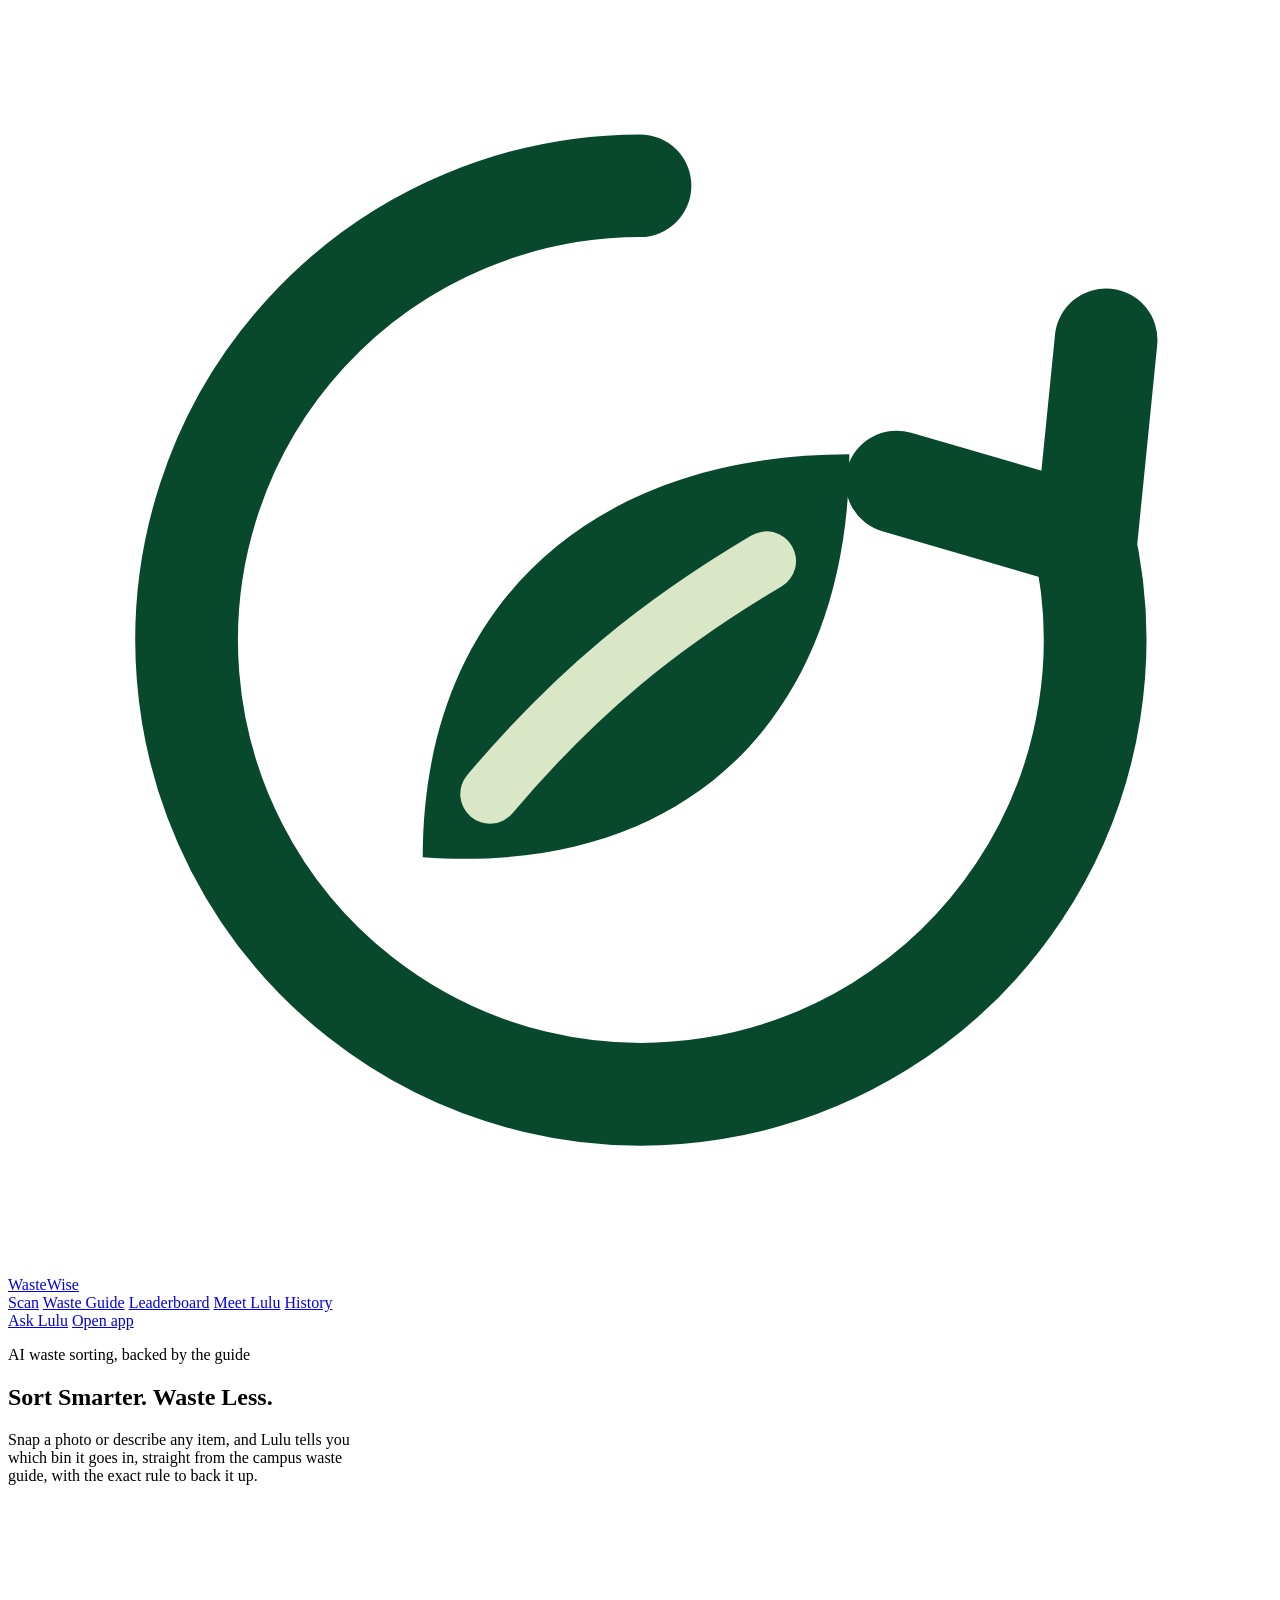
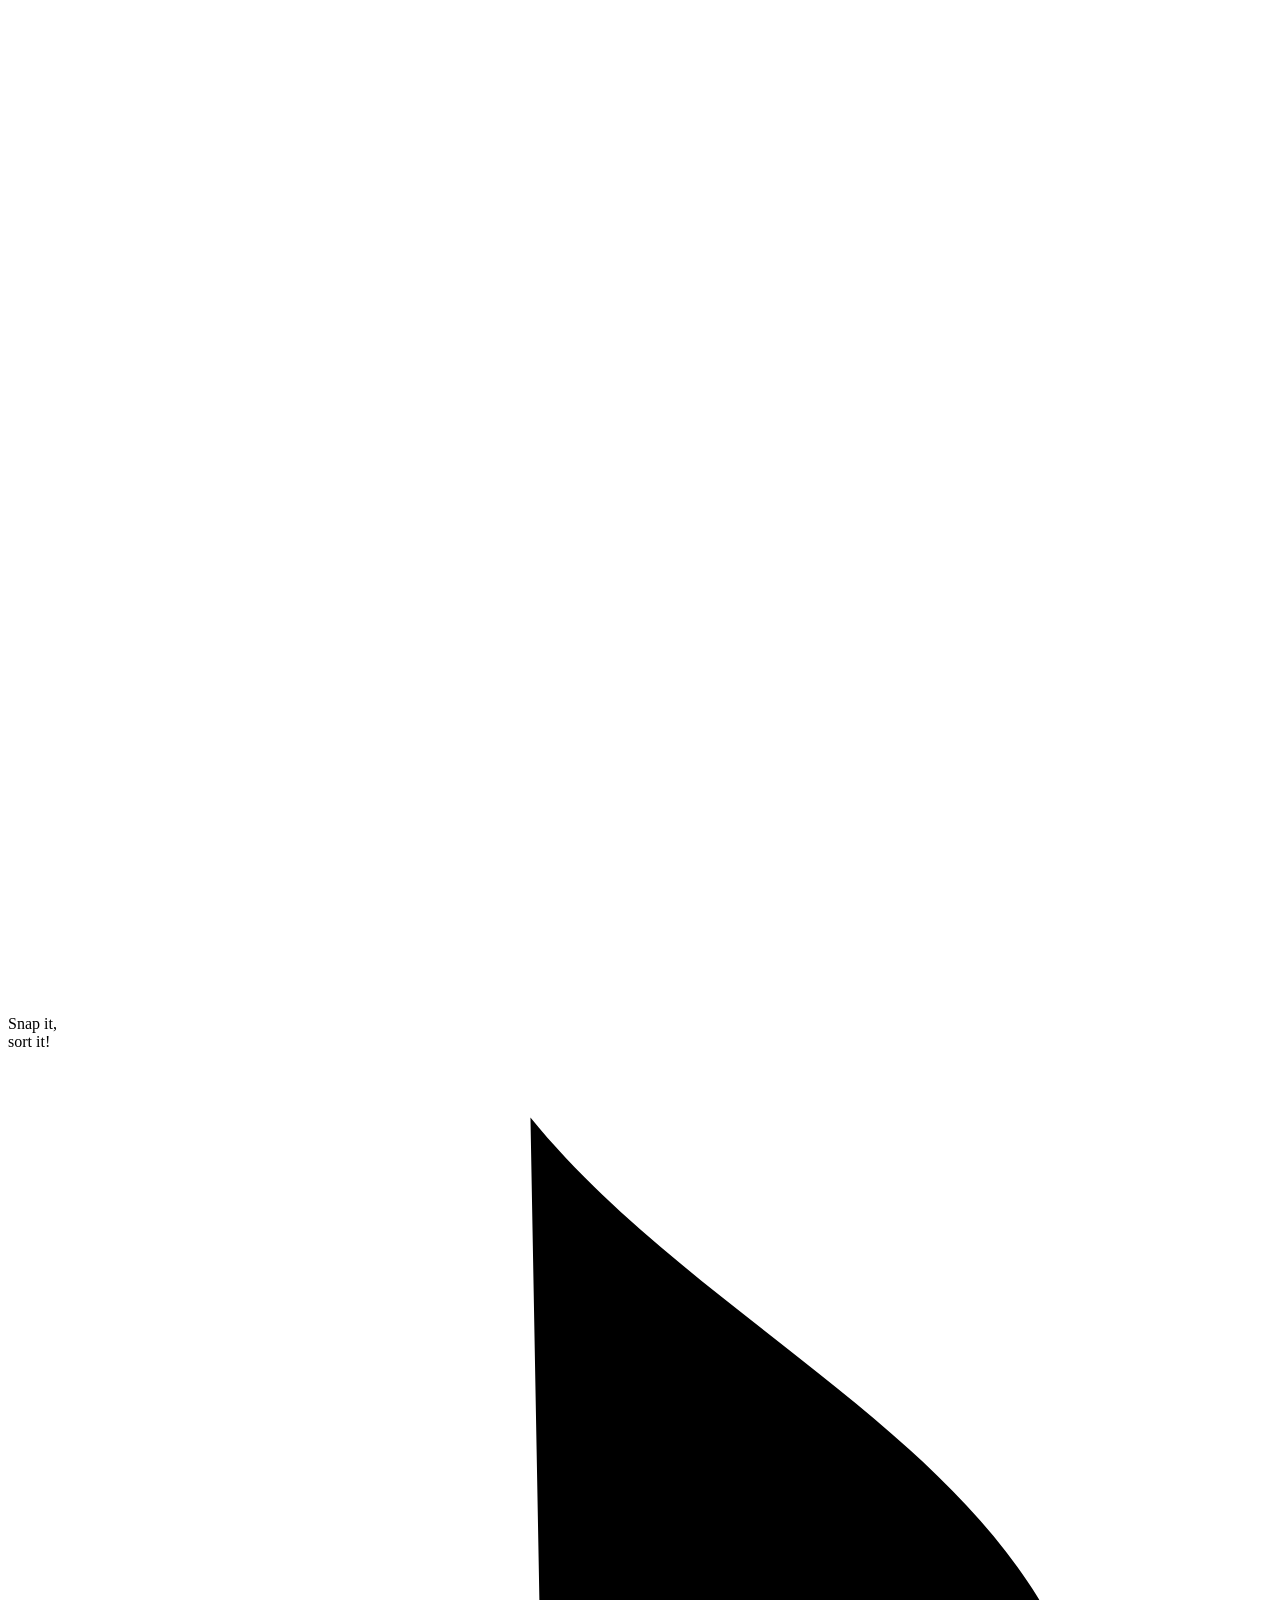
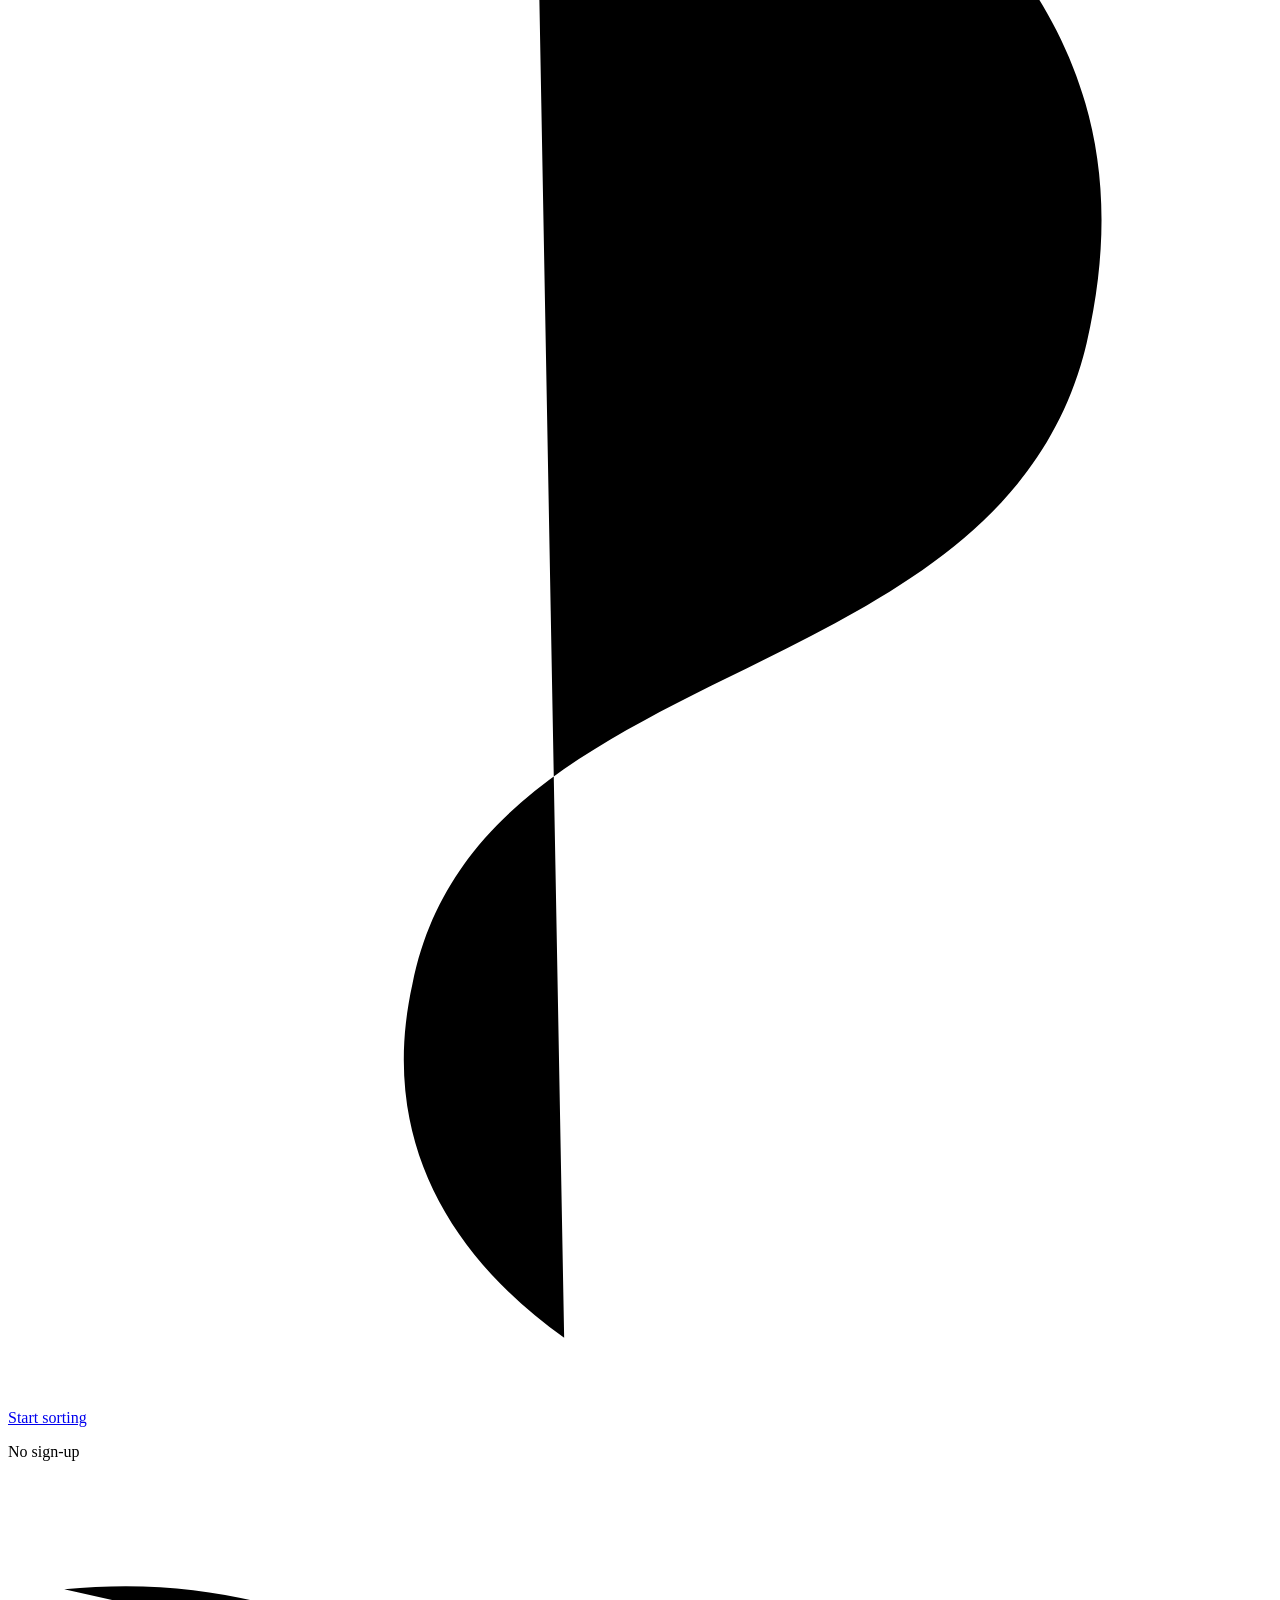
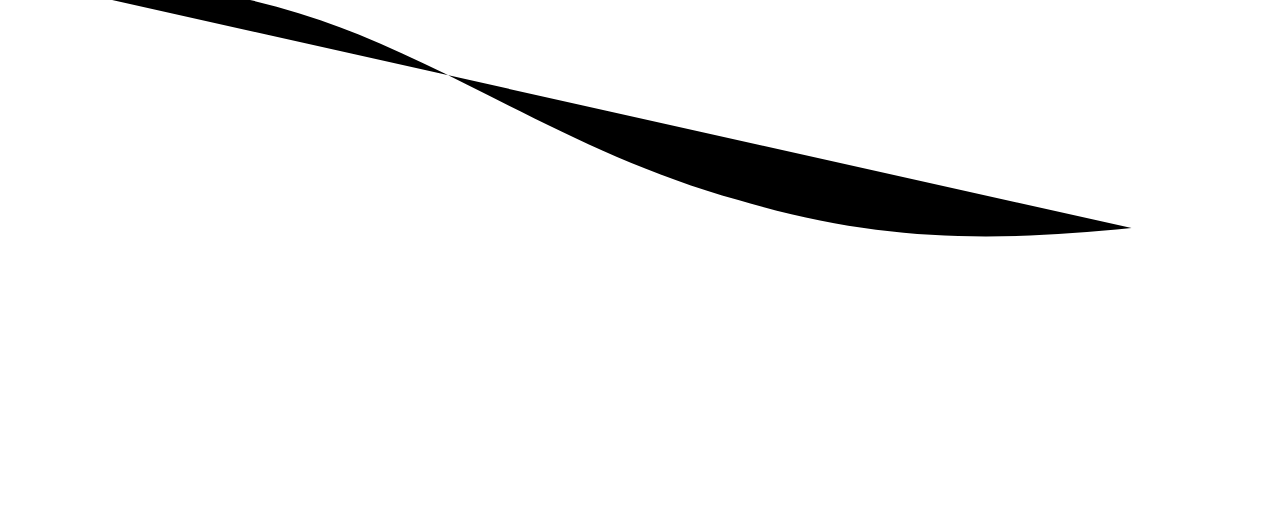
==== index.html @ fc550d1c "Smarter describe box, animations throughout, and eight new features Describe box and Lulu - Question" ====
<!DOCTYPE html>
<html lang="en">
  <head>
    <meta charset="UTF-8" />
    <meta name="viewport" content="width=device-width, initial-scale=1.0, viewport-fit=cover" />
    <title>WasteWise — Sort smarter. Waste less.</title>
    <meta name="description" content="AI waste-sorting assistant for the Zenith campus. Snap or describe any item and Lulu tells you which bin it goes in, straight from the campus waste guide." />
    <meta property="og:title" content="WasteWise — Sort smarter. Waste less." />
    <meta property="og:description" content="AI waste-sorting assistant for the Zenith campus. Snap or describe any item and Lulu tells you which bin it goes in, straight from the campus waste guide." />
    <meta property="og:type" content="website" />
    <meta name="twitter:card" content="summary_large_image" />
    <meta name="theme-color" content="#F5F8EF" />
    <link rel="icon" type="image/svg+xml" href="/favicon.svg" />
    <link rel="manifest" href="/manifest.webmanifest" />
    <link rel="apple-touch-icon" href="/icons/icon-192.png" />
    <link rel="preconnect" href="https://fonts.googleapis.com" />
    <link rel="preconnect" href="https://fonts.gstatic.com" crossorigin />
    <link href="https://fonts.googleapis.com/css2?family=Caveat:wght@600&family=Inter:wght@400;500&family=Inter+Tight:wght@700&display=swap" rel="stylesheet" />
    <link rel="stylesheet" href="/hero/style.css" />
  </head>
  <body>
    <div class="frame" id="frame">
      <!-- TOP BAR -->
      <header class="topbar">
        <a class="brand" href="/" aria-label="WasteWise home">
          <svg class="leaf" viewBox="0 0 32 32" aria-hidden="true">
            <path d="M16 4.5a11.5 11.5 0 1 0 11.2 8.8" fill="none" stroke="#08482D" stroke-width="2.6" stroke-linecap="round"/>
            <path d="M27.8 8.4l-.5 5-4.8-1.4" fill="none" stroke="#08482D" stroke-width="2.6" stroke-linecap="round" stroke-linejoin="round"/>
            <path d="M10.5 21.5c0-6.4 4.3-10.2 10.8-10.2 0 6.4-3.9 10.7-10.8 10.2Z" fill="#08482D"/>
            <path d="M12.2 19.9c2.2-2.6 4.3-4.3 7-5.9" stroke="#DAE7C7" stroke-width="1.5" fill="none" stroke-linecap="round"/>
          </svg>
          <span>WasteWise</span>
        </a>
        <nav class="nav" aria-label="Main navigation">
          <a href="/app.html#scan">Scan</a>
          <a href="/app.html#guide">Waste Guide</a>
          <a href="/app.html#leaderboard">Leaderboard</a>
          <a href="/app.html#lulu">Meet Lulu</a>
          <a href="/app.html#history">History</a>
        </nav>
        <a class="pill login" href="/app.html#lulu">Ask Lulu</a>
        <a class="pill signup" href="/app.html">Open app</a>
      </header>

      <!-- COPY -->
      <section class="copy">
        <p class="badge" id="badge">AI waste sorting, backed by the guide</p>
        <h1 class="headline">
          <span class="line line-1">Sort Smarter.</span>
          <span class="line line-2">Waste Less.</span>
        </h1>
        <p class="subline" id="subline">
          Snap a photo or describe any item, and Lulu tells you<br>
          which bin it goes in, straight from the campus waste<br>
          guide, with the exact rule to back it up.
        </p>
      </section>

      <!-- HAND-DRAWN NOTES -->
      <svg class="doodle slashes" viewBox="0 0 52 45" aria-hidden="true">
        <path class="draw" pathLength="1" d="M15 6 L5 34"/>
        <path class="draw" pathLength="1" d="M31 3 L19 39"/>
        <path class="draw" pathLength="1" d="M48 9 L35 37"/>
      </svg>
      <p class="note note-seen" aria-hidden="true">Snap it,<br>sort it!</p>
      <svg class="doodle arrow-seen" viewBox="0 0 150 230" aria-hidden="true">
        <path class="draw" pathLength="1" d="M62 6 C88 38 140 52 128 104 C118 146 56 140 48 180 C44 198 52 212 66 222"/>
        <path class="draw" pathLength="1" d="M66 222 L46 214 M66 222 L66 200"/>
      </svg>

      <!-- CURVED VIDEO CAROUSEL -->
      <section class="band" id="band" aria-label="Items from the campus waste guide — drag to browse">
        <div class="track" id="track"></div>
      </section>

      <!-- CALL TO ACTION -->
      <div class="cta">
        <div class="cta-ring" id="ctaRing">
          <a class="cta-pill" href="/app.html#scan">Start sorting</a>
        </div>
      </div>
      <p class="note note-zero" aria-hidden="true">No sign-up</p>
      <svg class="doodle arrow-zero" viewBox="0 0 90 44" aria-hidden="true">
        <path class="draw" pathLength="1" d="M4 8 C24 6 34 18 52 23 C62 26 70 26 80 25"/>
        <path class="draw" pathLength="1" d="M80 25 L68 16 M80 25 L69 34"/>
      </svg>
    </div>
    <script type="module" src="/hero/script.js"></script>
  </body>
</html>
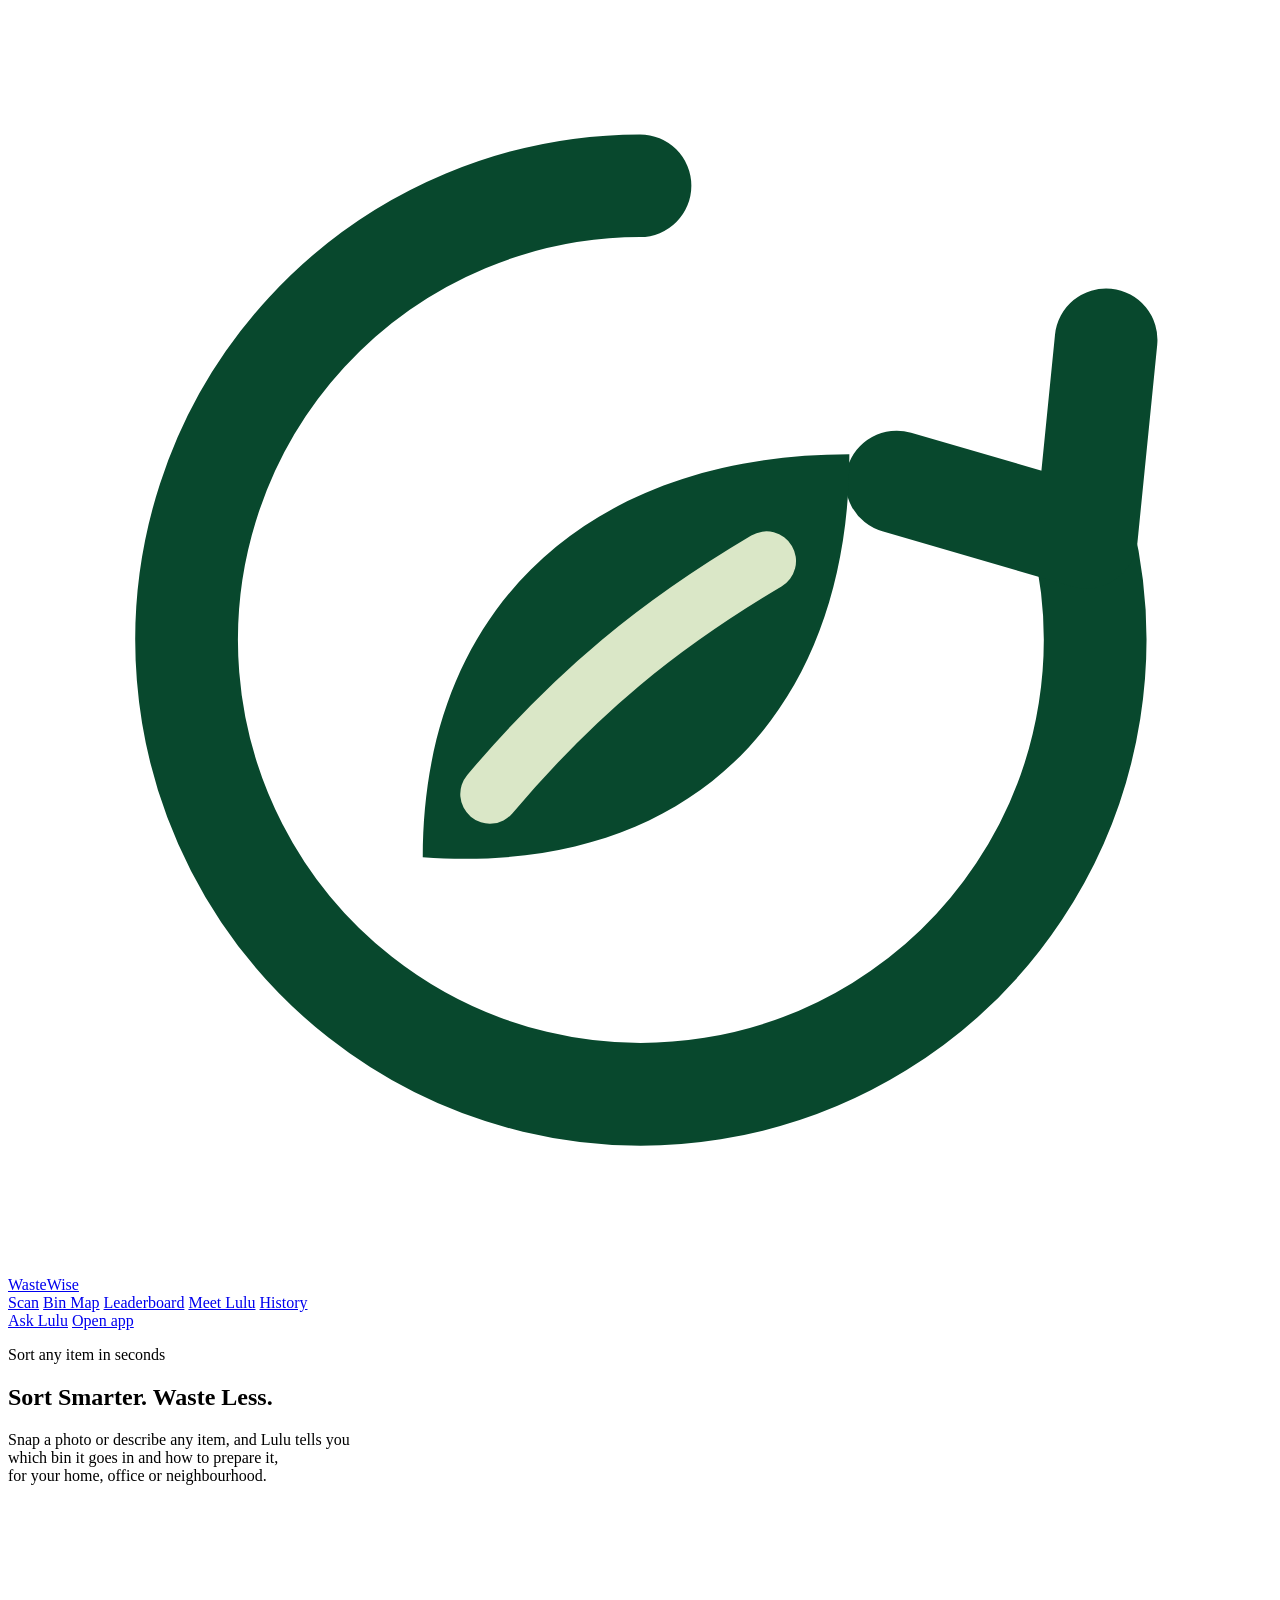
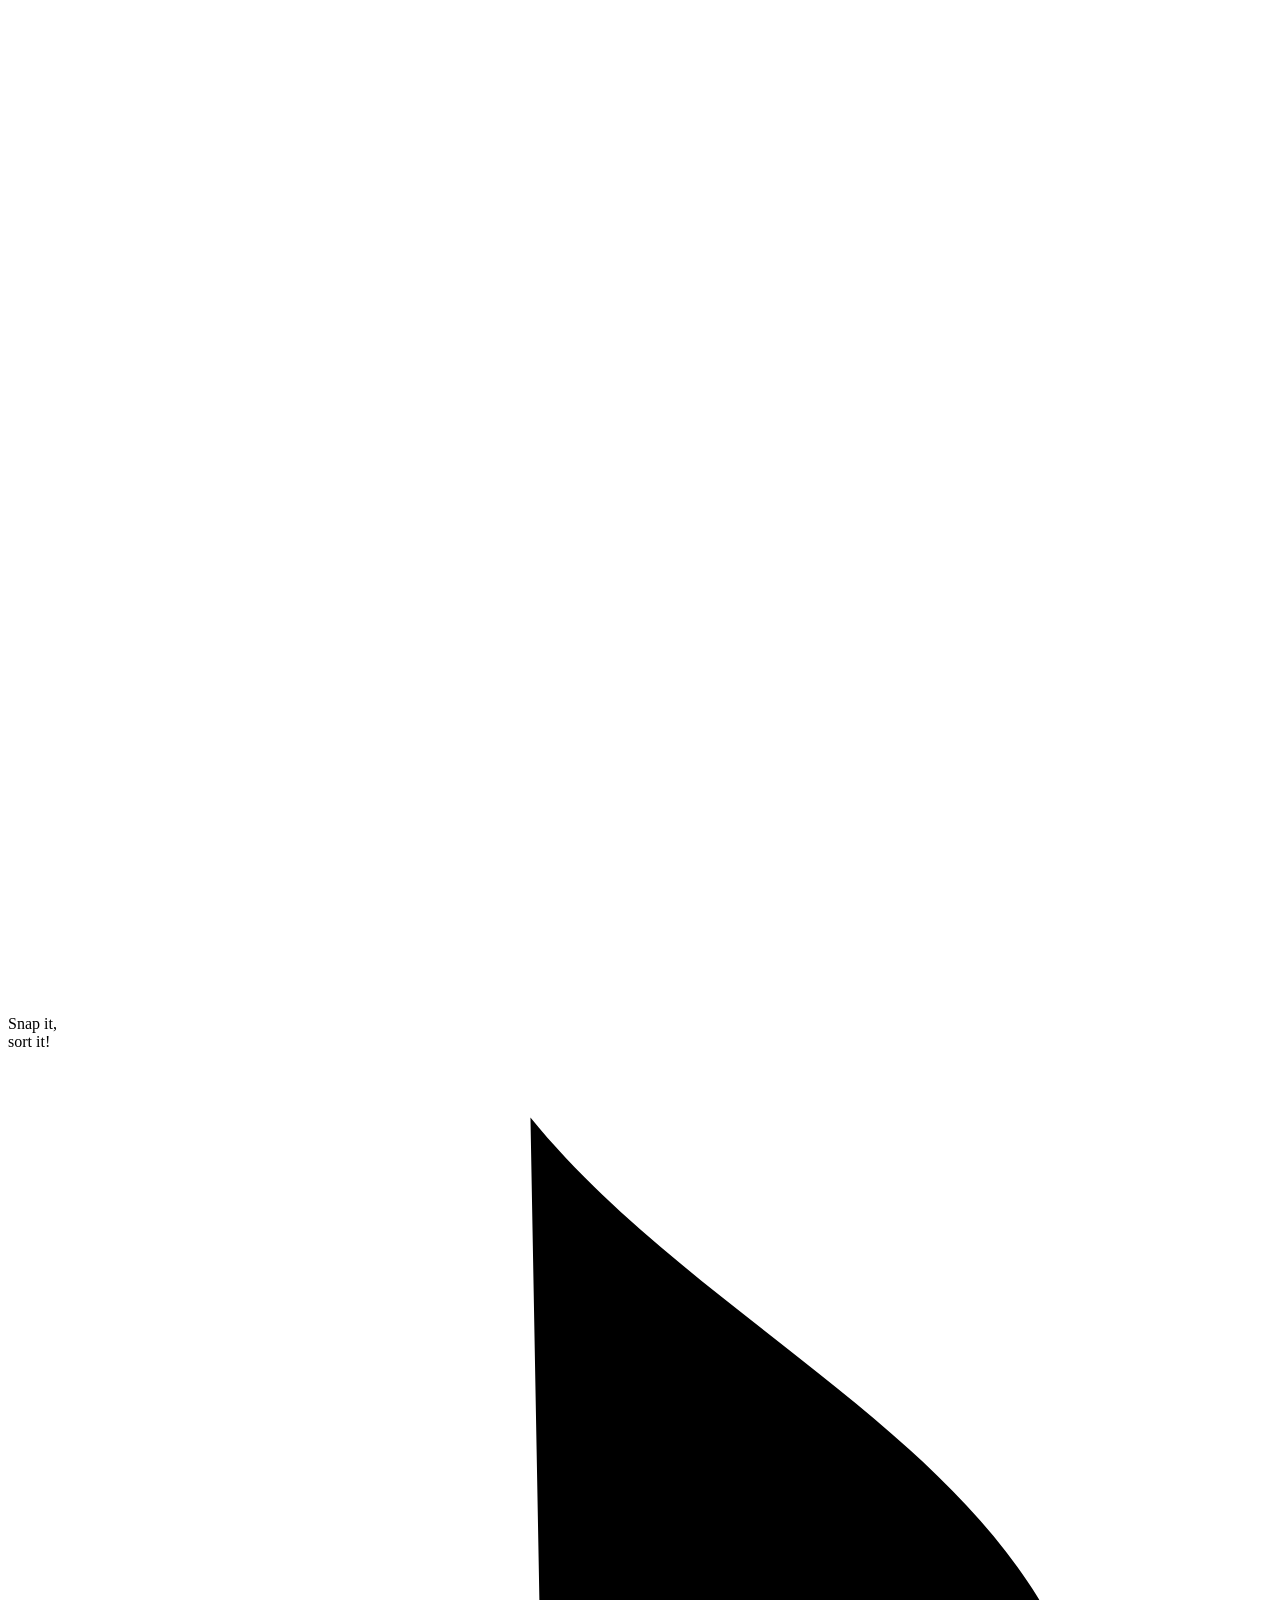
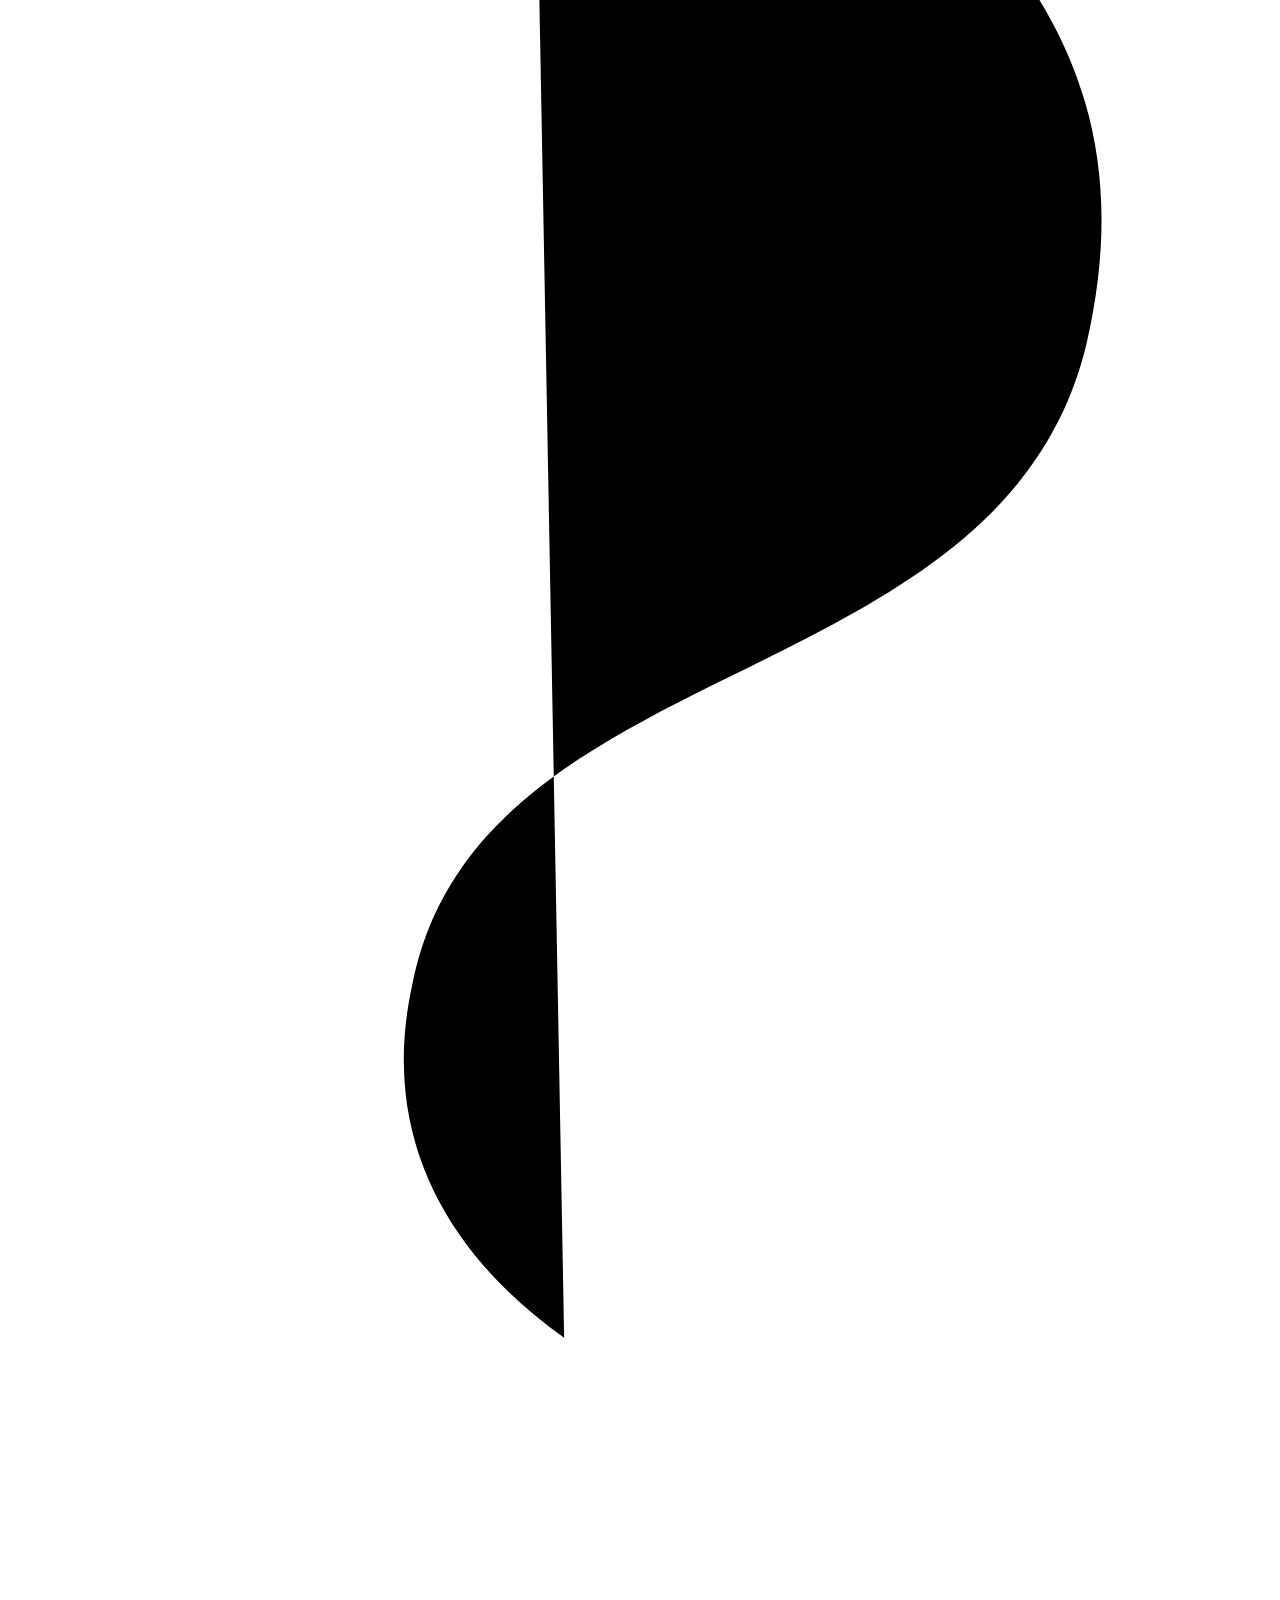
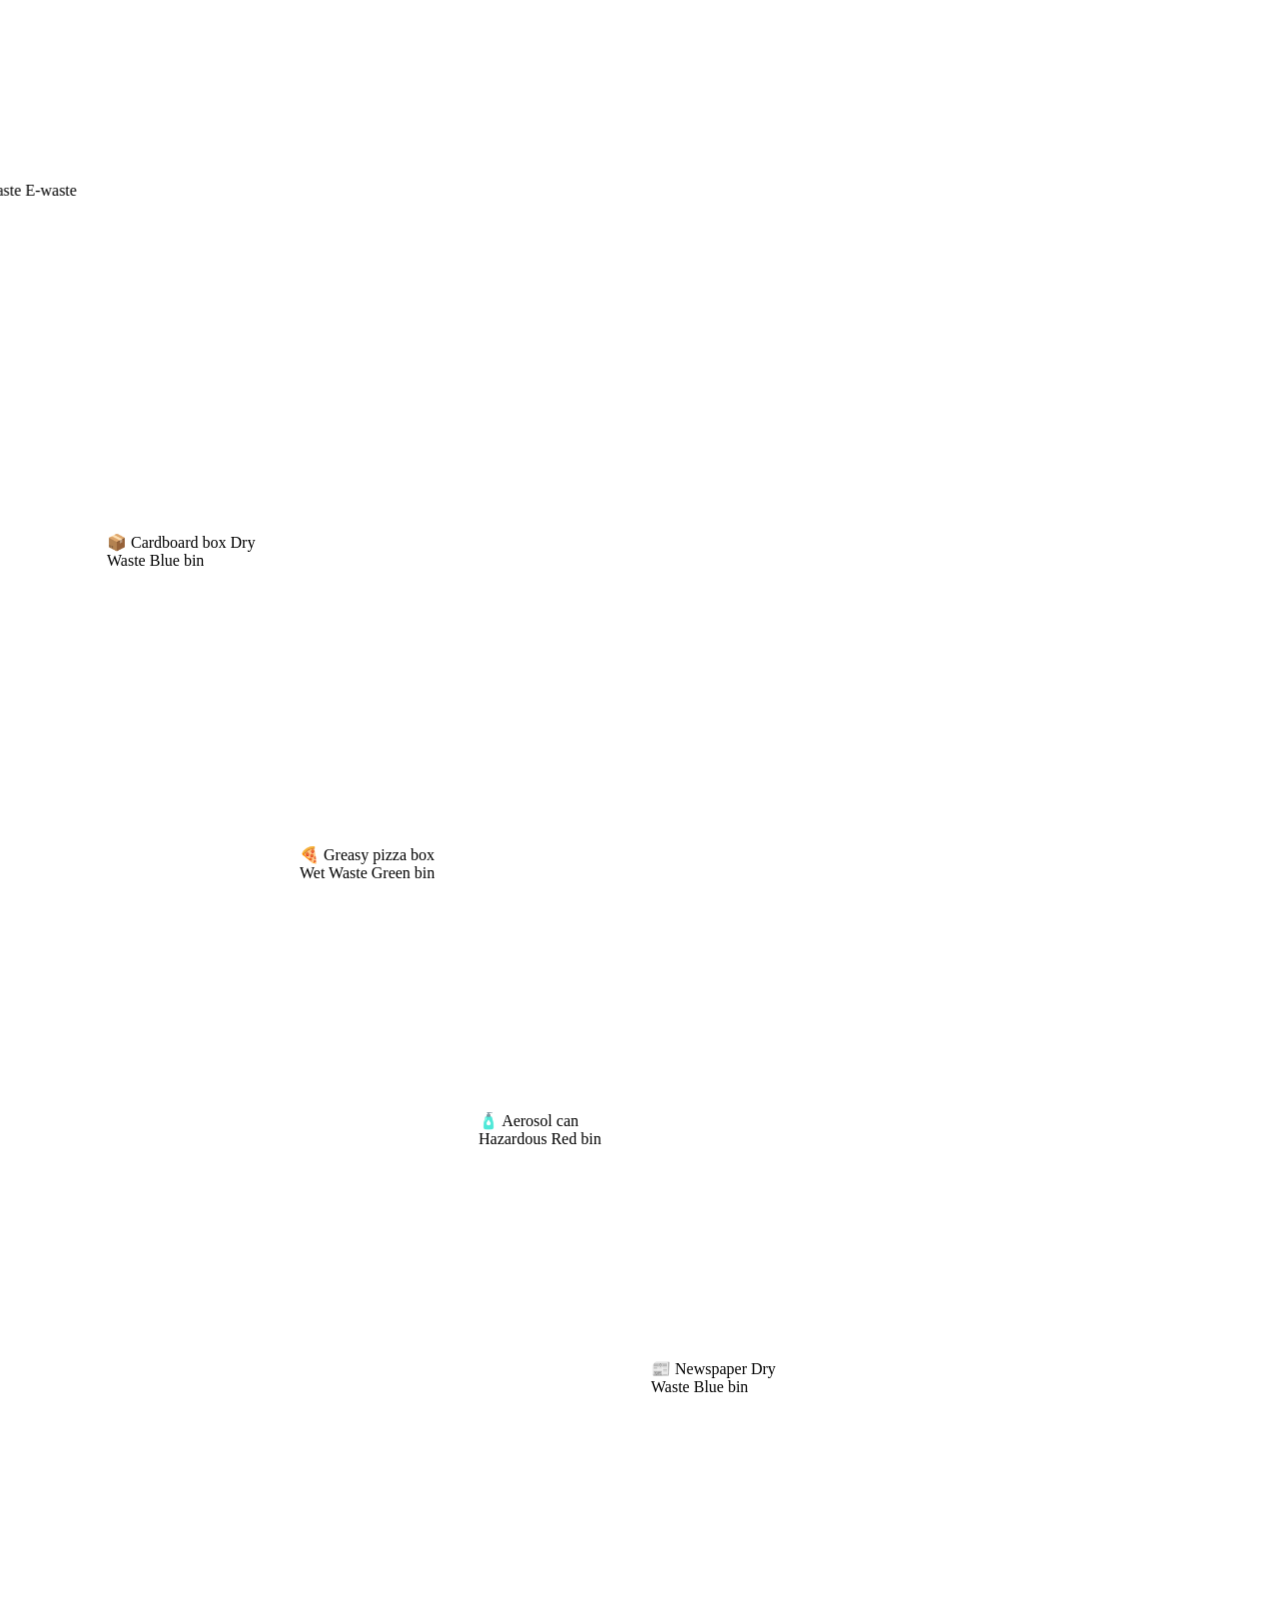
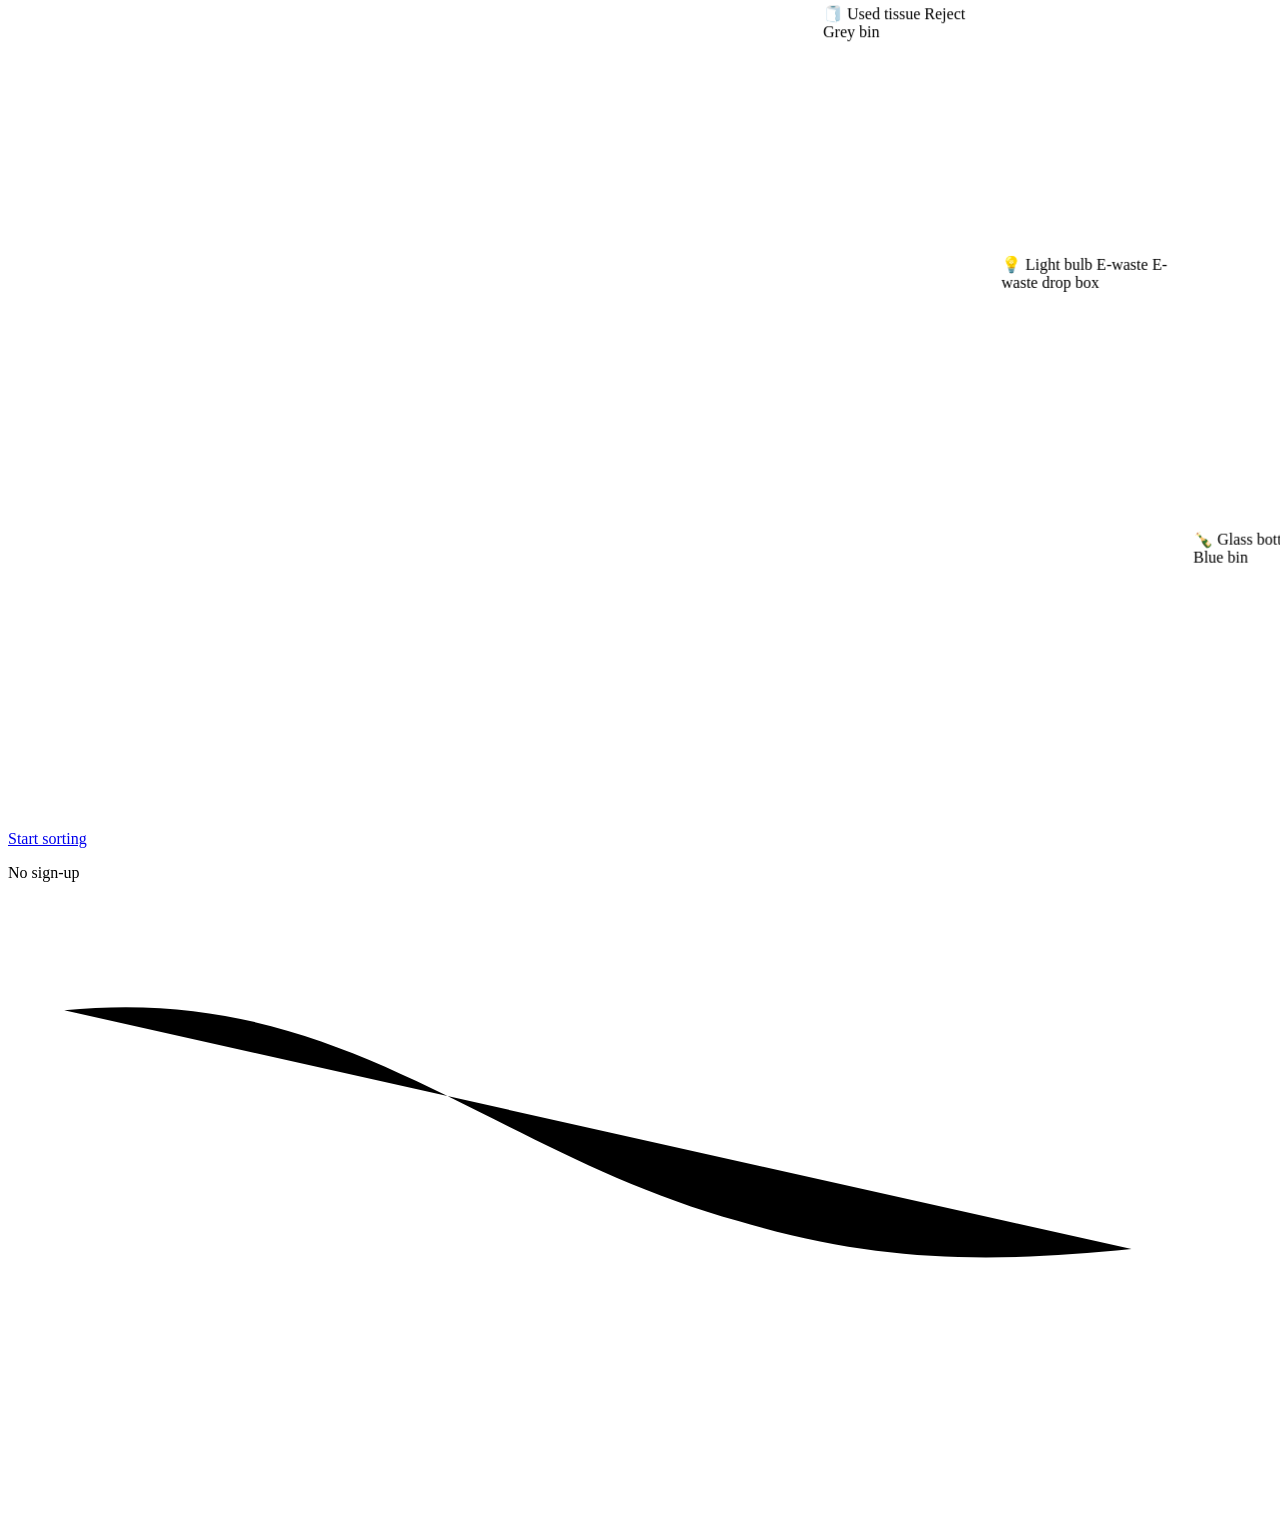
==== commit 48602d9a: "Drop the campus framing and the campus guide; every answer is AI-generated - The scanner no longer g" ====
--- a/index.html
+++ b/index.html
@@ -4,9 +4,9 @@
     <meta charset="UTF-8" />
     <meta name="viewport" content="width=device-width, initial-scale=1.0, viewport-fit=cover" />
     <title>WasteWise — Sort smarter. Waste less.</title>
-    <meta name="description" content="AI waste-sorting assistant for the Zenith campus. Snap or describe any item and Lulu tells you which bin it goes in, straight from the campus waste guide." />
+    <meta name="description" content="Snap or describe any item and Lulu tells you which bin it goes in, with simple steps to prepare it." />
     <meta property="og:title" content="WasteWise — Sort smarter. Waste less." />
-    <meta property="og:description" content="AI waste-sorting assistant for the Zenith campus. Snap or describe any item and Lulu tells you which bin it goes in, straight from the campus waste guide." />
+    <meta property="og:description" content="Snap or describe any item and Lulu tells you which bin it goes in, with simple steps to prepare it." />
     <meta property="og:type" content="website" />
     <meta name="twitter:card" content="summary_large_image" />
     <meta name="theme-color" content="#F5F8EF" />
@@ -33,7 +33,7 @@
         </a>
         <nav class="nav" aria-label="Main navigation">
           <a href="/app.html#scan">Scan</a>
-          <a href="/app.html#guide">Waste Guide</a>
+          <a href="/app.html#bins">Bin Map</a>
           <a href="/app.html#leaderboard">Leaderboard</a>
           <a href="/app.html#lulu">Meet Lulu</a>
           <a href="/app.html#history">History</a>
@@ -44,15 +44,15 @@
 
       <!-- COPY -->
       <section class="copy">
-        <p class="badge" id="badge">AI waste sorting, backed by the guide</p>
+        <p class="badge" id="badge">Sort any item in seconds</p>
         <h1 class="headline">
           <span class="line line-1">Sort Smarter.</span>
           <span class="line line-2">Waste Less.</span>
         </h1>
         <p class="subline" id="subline">
           Snap a photo or describe any item, and Lulu tells you<br>
-          which bin it goes in, straight from the campus waste<br>
-          guide, with the exact rule to back it up.
+          which bin it goes in and how to prepare it,<br>
+          for your home, office or neighbourhood.
         </p>
       </section>
 
@@ -69,7 +69,7 @@
       </svg>
 
       <!-- CURVED VIDEO CAROUSEL -->
-      <section class="band" id="band" aria-label="Items from the campus waste guide — drag to browse">
+      <section class="band" id="band" aria-label="Everyday items and their bins — drag to browse">
         <div class="track" id="track"></div>
       </section>
 
